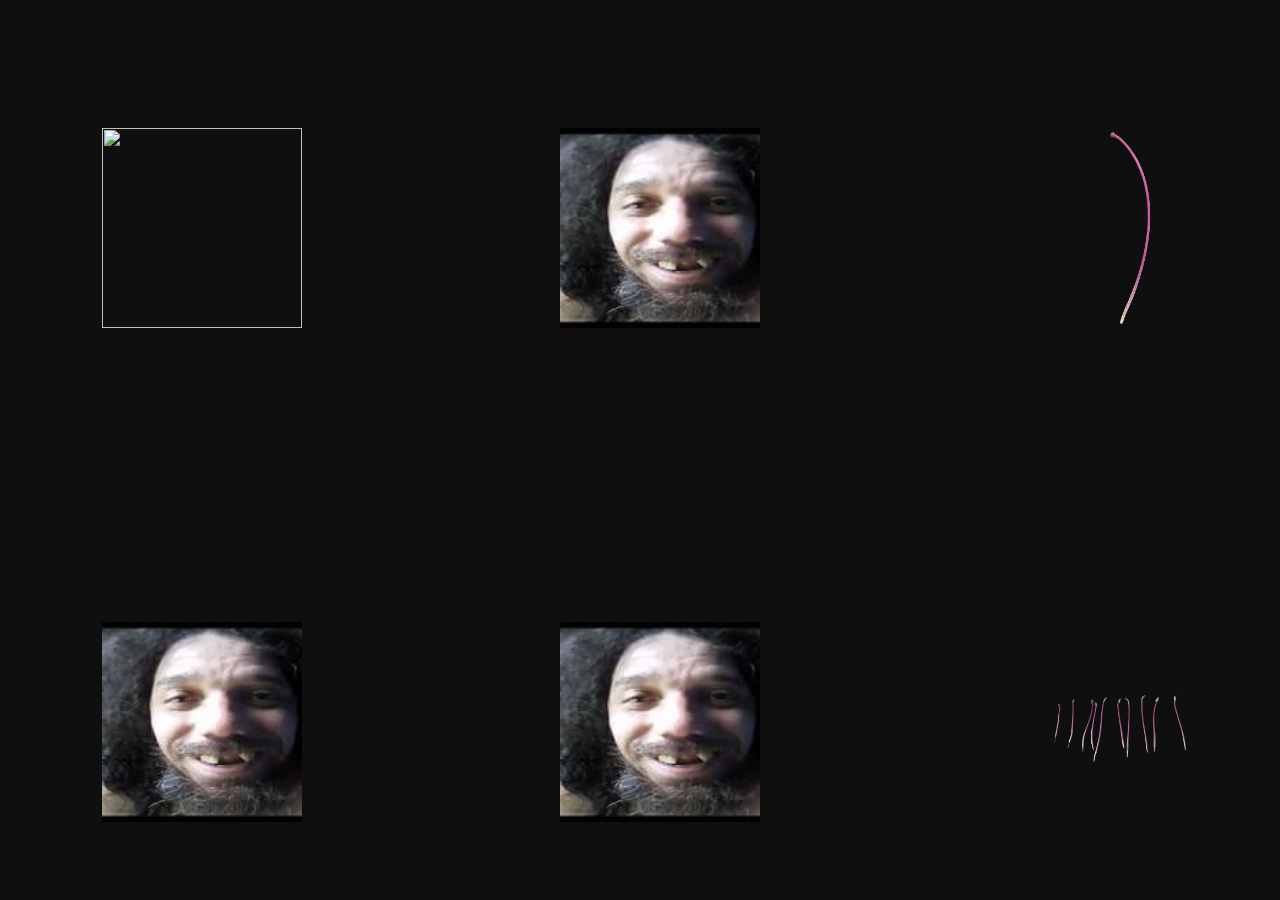
==== bluezao.html @ 341c37e2 "Initial commit" ====
<html>
<head>
    <title>bluezão caralho</title>
    <link rel="stylesheet" href="css/bluezão css.css">
</head>
<body>
     <div id="ai_bolsonaro">
      <ul id="ListaDeRolas">
        <li><a href="vitor_cabeçudo/corola.HTML"><img src="images/froo (corola) recortada(fixed+rotated) no background.png" alt=""></a></li>
        <li><a href="vitor_cabeçudo/receptaculoFloral.html"><img src="images/bluezãoo drogas.jpg" alt=""></a></li>
        <li><a href="vitor_cabeçudo/pistilo.HTML"><img src="images/estilete fixed.png" alt=""></a></li>
        <li><a href="vitor_cabeçudo/pedunculo.html"><img src="images/bluezãoo drogas.jpg" alt=""></a></li>
        <li><a href="vitor_cabeçudo/calice.HTML"><img src="images/bluezãoo drogas.jpg" alt=""></a></li>
        <li><a href="vitor_cabeçudo/estames.HTML"><img src="images/filetes_fixed_rotated.png" alt=""></a></li>
    </div>
</body>
</html>
---- css/bluezão css.css ----
#ai_bolsonaro img{
    width: 200;
    height: auto;
    
}
#ai_bolsonaro img:hover{
    transition-duration: 2s;
    opacity:0.5;
    transform:scale(1.3);
}
#ListaDeRolas {
    list-style-type: none;
}

ul {
    list-style-type: none;
    
    text-align: center;
    margin: right 100px;
    display: grid;
    grid-template-columns: repeat(3, 1fr);
    grid-gap: 150px;
    justify-items: center;
    align-items: center;
    
  }

  li {
    padding: 20px;
    margin-top: 100px;
    
  }
  
  body{
    background-color: #0f0f0f;
  }
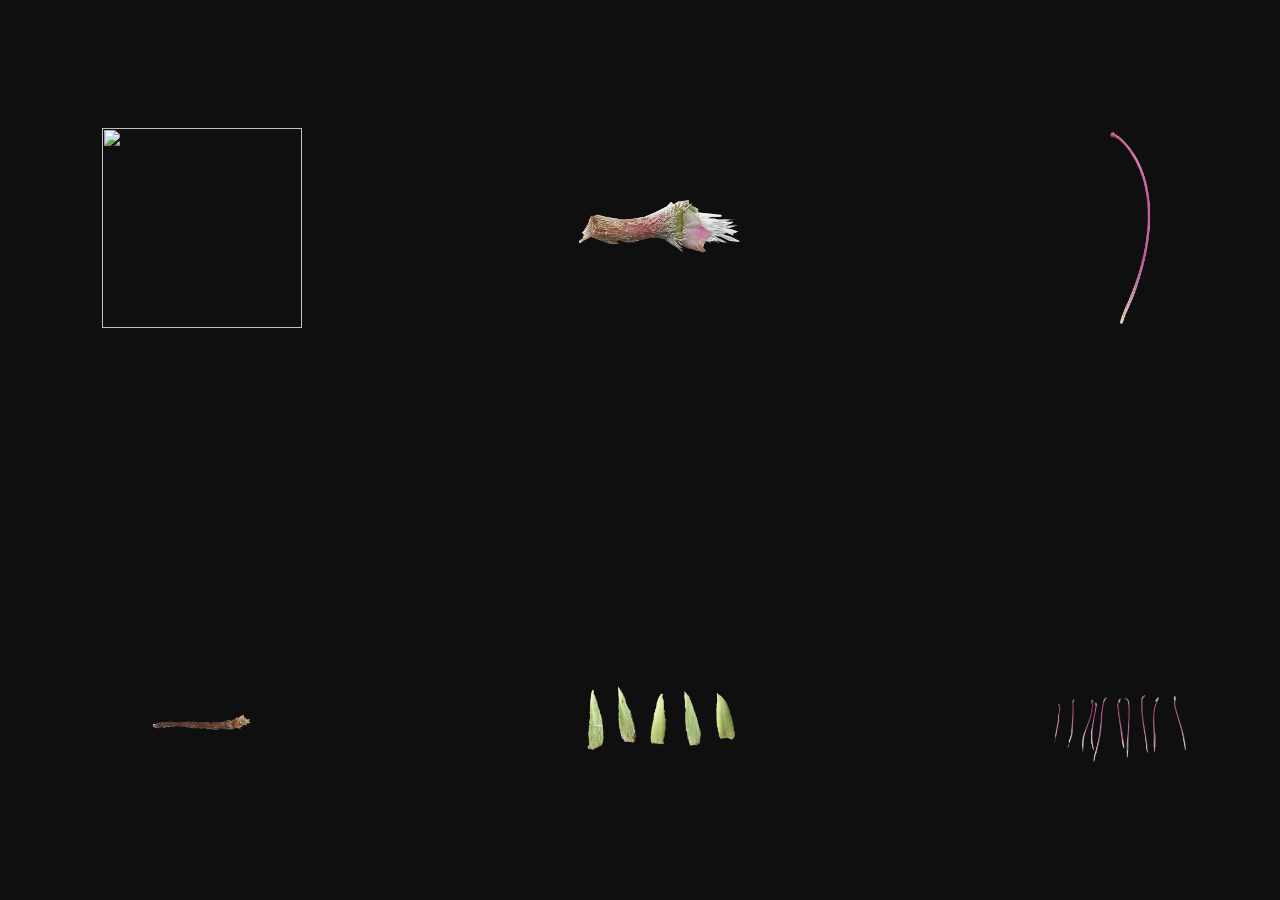
==== commit 43faf84e: "bilada" ====
--- a/bluezao.html
+++ b/bluezao.html
@@ -1,17 +1,17 @@
 <html>
 <head>
     <title>bluezão caralho</title>
-    <link rel="stylesheet" href="css/bluezão css.css">
+    <link rel="stylesheet" href="css/bluezão.css">
 </head>
 <body>
      <div id="ai_bolsonaro">
       <ul id="ListaDeRolas">
         <li><a href="vitor_cabeçudo/corola.HTML"><img src="images/froo (corola) recortada(fixed+rotated) no background.png" alt=""></a></li>
-        <li><a href="vitor_cabeçudo/receptaculoFloral.html"><img src="images/bluezãoo drogas.jpg" alt=""></a></li>
+        <li><a href="vitor_cabeçudo/receptaculoFloral.html"><img src="images/receptaculo-floral-final-1.png" alt=""></a></li>
         <li><a href="vitor_cabeçudo/pistilo.HTML"><img src="images/estilete fixed.png" alt=""></a></li>
-        <li><a href="vitor_cabeçudo/pedunculo.html"><img src="images/bluezãoo drogas.jpg" alt=""></a></li>
-        <li><a href="vitor_cabeçudo/calice.HTML"><img src="images/bluezãoo drogas.jpg" alt=""></a></li>
-        <li><a href="vitor_cabeçudo/estames.HTML"><img src="images/filetes_fixed_rotated.png" alt=""></a></li>
+        <li><a href="vitor_cabeçudo/pedunculo.html"><img src="images/pedunculo-final-1.png" alt=""></a></li>
+        <li><a href="vitor_cabeçudo/calice.HTML"><img src="images/calice-final-2.png" alt=""></a></li>
+        <li><a href="vitor_cabeçudo/estames.HTML"><img src="images/filetes_fixed_rotated.png" class="cabecaDeBhaiano"></a></li>
     </div>
 </body>
 </html>
--- a/css/bluezão.css
+++ b/css/bluezão.css
@@ -0,0 +1,36 @@
+#ai_bolsonaro img{
+    width: 200;
+    height: auto;
+    
+}
+#ai_bolsonaro img:hover{
+    transition-duration: 2s;
+    opacity:0.5;
+    transform:scale(1.3);
+}
+#ListaDeRolas {
+    list-style-type: none;
+}
+
+ul {
+    list-style-type: none;
+    
+    text-align: center;
+    margin: right 100px;
+    display: grid;
+    grid-template-columns: repeat(3, 1fr);
+    grid-gap: 150px;
+    justify-items: center;
+    align-items: center;
+    
+  }
+
+  li {
+    padding: 20px;
+    margin-top: 100px;
+    
+  }
+  
+  body{
+    background-color: #0f0f0f;
+  }